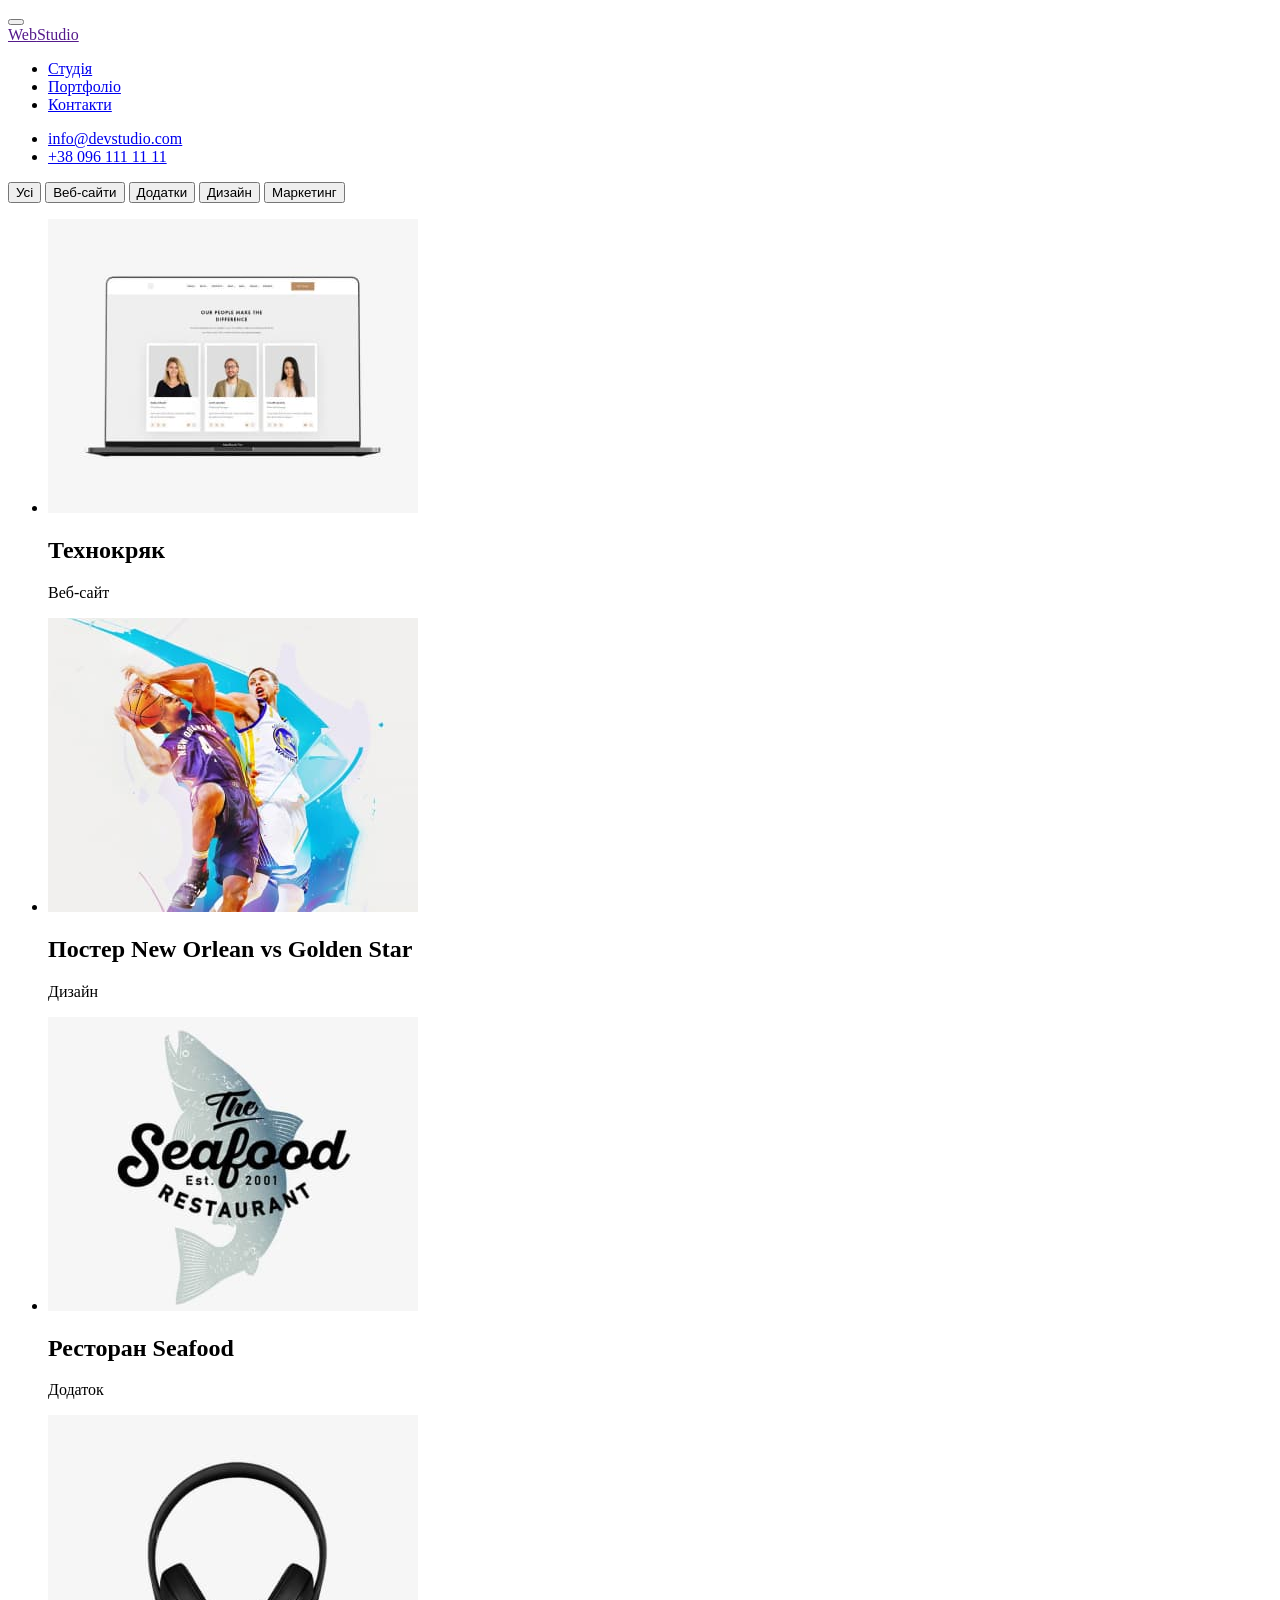
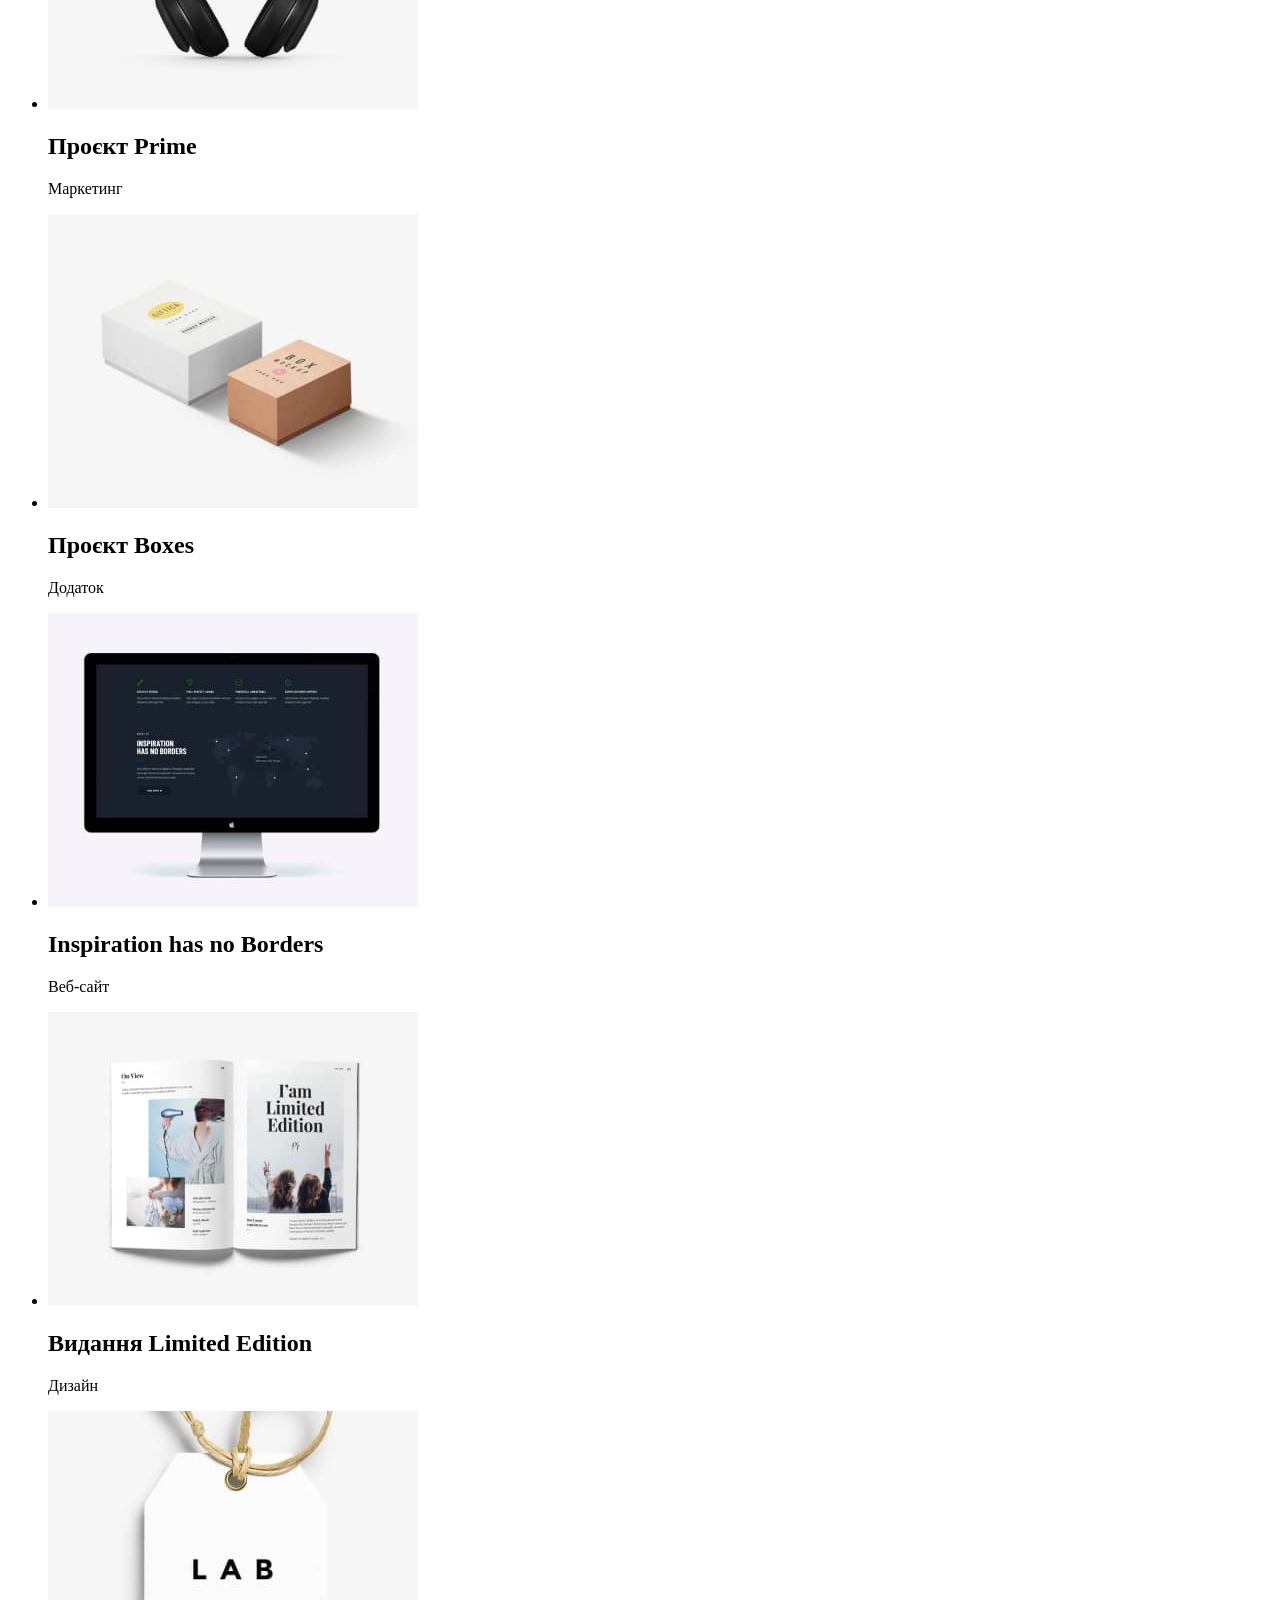
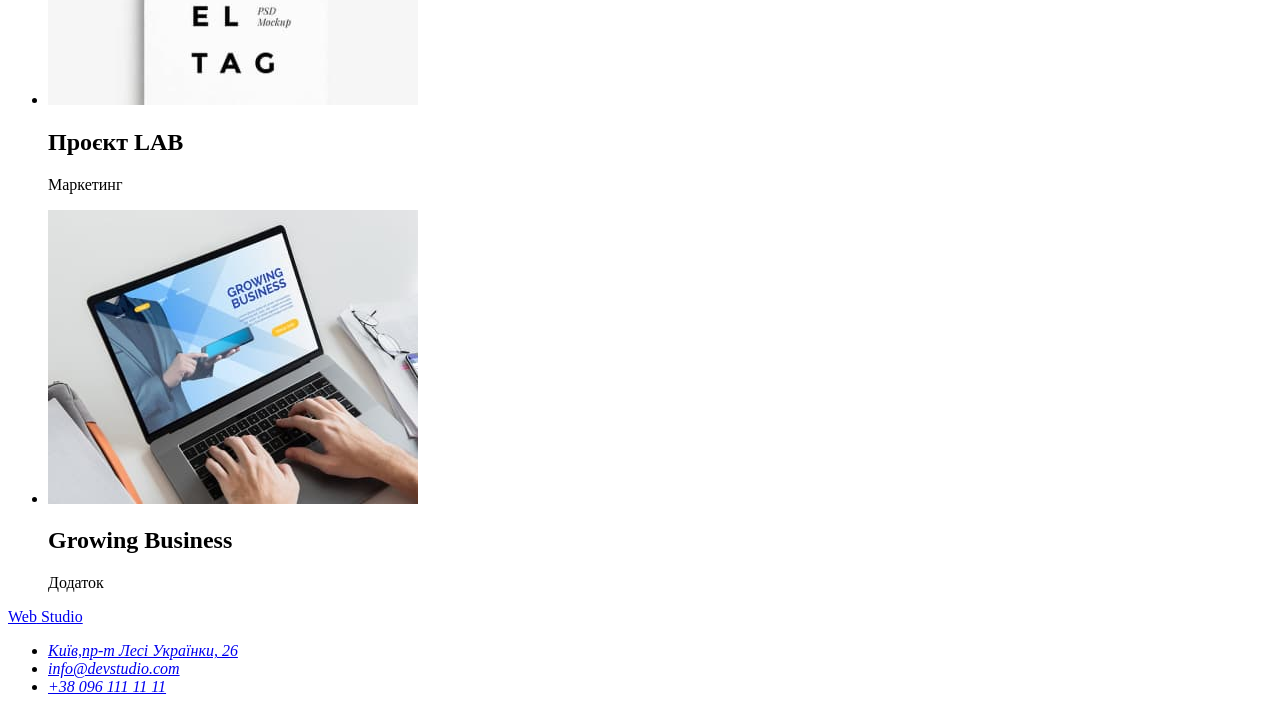
==== portfolio.html @ 77fdbab4 "goit-markup-hw-02" ====
<!DOCTYPE html>
<html lang="uk">
<head>
    <meta charset="UTF-8">
    <meta http-equiv="X-UA-Compatible" content="IE=edge">
    <meta name="viewport" content="width=device-width, initial-scale=1.0">
    <title>portfolio</title>
    <link rel="stylesheet" href="css/styles.css">
    <link rel="stylesheet" href="<style>
@import url('https://fonts.googleapis.com/css2?family=Raleway:wght@700&family=Roboto:wght@400;500;700;900&display=swap');
</style>">
</head>
<button type="button"></button>
<body>
    <header class="page-header">
        <a href="./portfolio.html" class="logo"></a>
    <a href=""><span>Web</span>Studio</a>
    <nav>
        
        <ul class="site-nav">
            <li><a href="#">Студія</a></a></li>
            <li><a href="#">Портфоліо</a></li>
            <li><a href="#">Контакти</a></li>
        </ul>
    </nav>
        <ul class="adress-nav">
            <li><a href="mailto:info@devstudio.com"><span>info@devstudio.com</span></a></li>
            <li><a href="tel:+380961111111">+38 096 111 11 11</a></li>
        </ul>
        </header>
    <main>
        <section>
            <button type="button">Усі</button>
            <button type="button">Веб-сайти</button>
            <button type="button">Додатки</button>
            <button type="button">Дизайн</button>
            <button type="button">Маркетинг</button>
        </section>
        <section>
        <ul>
            <li>
                <img src="./images/texnokryak.jpg" alt="технокряк" width="370">
                    <h2>Технокряк</h2>
                    <p>Веб-сайт</p>
            </li>
            <li>
                <img src="./images/losterNO.jpg" alt="постерНьюОрлеан" width="370">
                    <h2>Постер New Orlean vs Golden Star</h2>
                    <p>Дизайн</p>
            </li>
            <li>
                <img src="./images/restoranseyfood.jpg" alt="ресторанФастфуд" width="370">
                <h2>Ресторан Seafood</h2>
                <p>Додаток</p>
            </li>
            <li>
                <img src="./images/proectPrime (1).jpg" alt="фотонаушников" width="370">
                <h2>Проєкт Prime</h2>
                <p>Маркетинг</p>
            </li>
            <li><img src="./images/proektBoxes (1).jpg" alt="фотокоробок" width="370">
                <h2>Проєкт Boxes</h2>
                <p>Додаток</p>
            </li>
            <li><img src="./images/InspirationhasnoBorders (1).jpg" alt="фотоДисплея" width="370">
                <h2>Inspiration has no Borders</h2>
                <p>Веб-сайт</p>
            </li>
            <li><img src="./images/LimitedEdition (1).jpg" alt="фотоКниги" width="370">
                <h2>Видання Limited Edition</h2>
                <p>Дизайн</p>
            </li>
            <li><img src="./images/proektLAB (1).jpg" alt="фотоЕтикетки" width="370">
                <h2>Проєкт LAB</h2>
                <p>Маркетинг</p>
            </li>
            <li><img src="./images/GrowingBusiness (1).jpg" alt="фотоНоутбука" width="370">
                <h2>Growing Business</h2>
                <p>Додаток</p>
            </li>
        </ul>
        </section>
    </main>
        <footer>
            <section>
                <a href="#"><span>Web</span> Studio</a>
                <address>
                <ul>
                    <li><a href="https://www.bing.com/maps?q=%D0%9A%D0%B8%D1%97%D0%B2%2C+%D0%BF%D1%80-%D1%82+%D0%9B%D0%B5%D1%81%D1%96+%D0%A3%D0%BA%D1%80%D0%B0%D1%97%D0%BD%D0%BA%D0%B8%2C+26&cvid=209bbae0362e4eb49f2a902f4964c009&aqs=edge..69i57j0l8.1367j0j1&pglt=2211&FORM=ANNTA1&PC=U531" target="_blank" rel="noreferrer noopener">Київ,пр-т Лесі Українки, 26</a></li>
                    <li><a href="mailto:info@devstudio.com">info@devstudio.com</a></li>
                    <li><a href="tel:+380961111111">+38 096 111 11 11</a></li>
                </ul>
                </address>
            </section>
        </footer>
</body>
</html>
---- css/styles.css ----
body {
background-color: FFFFFF;
}
font-family: 'Roboto';
font-style: normal;
font-weight: 500;
font-size: 14px;
line-height: 16px;
letter-spacing: 0.02em;
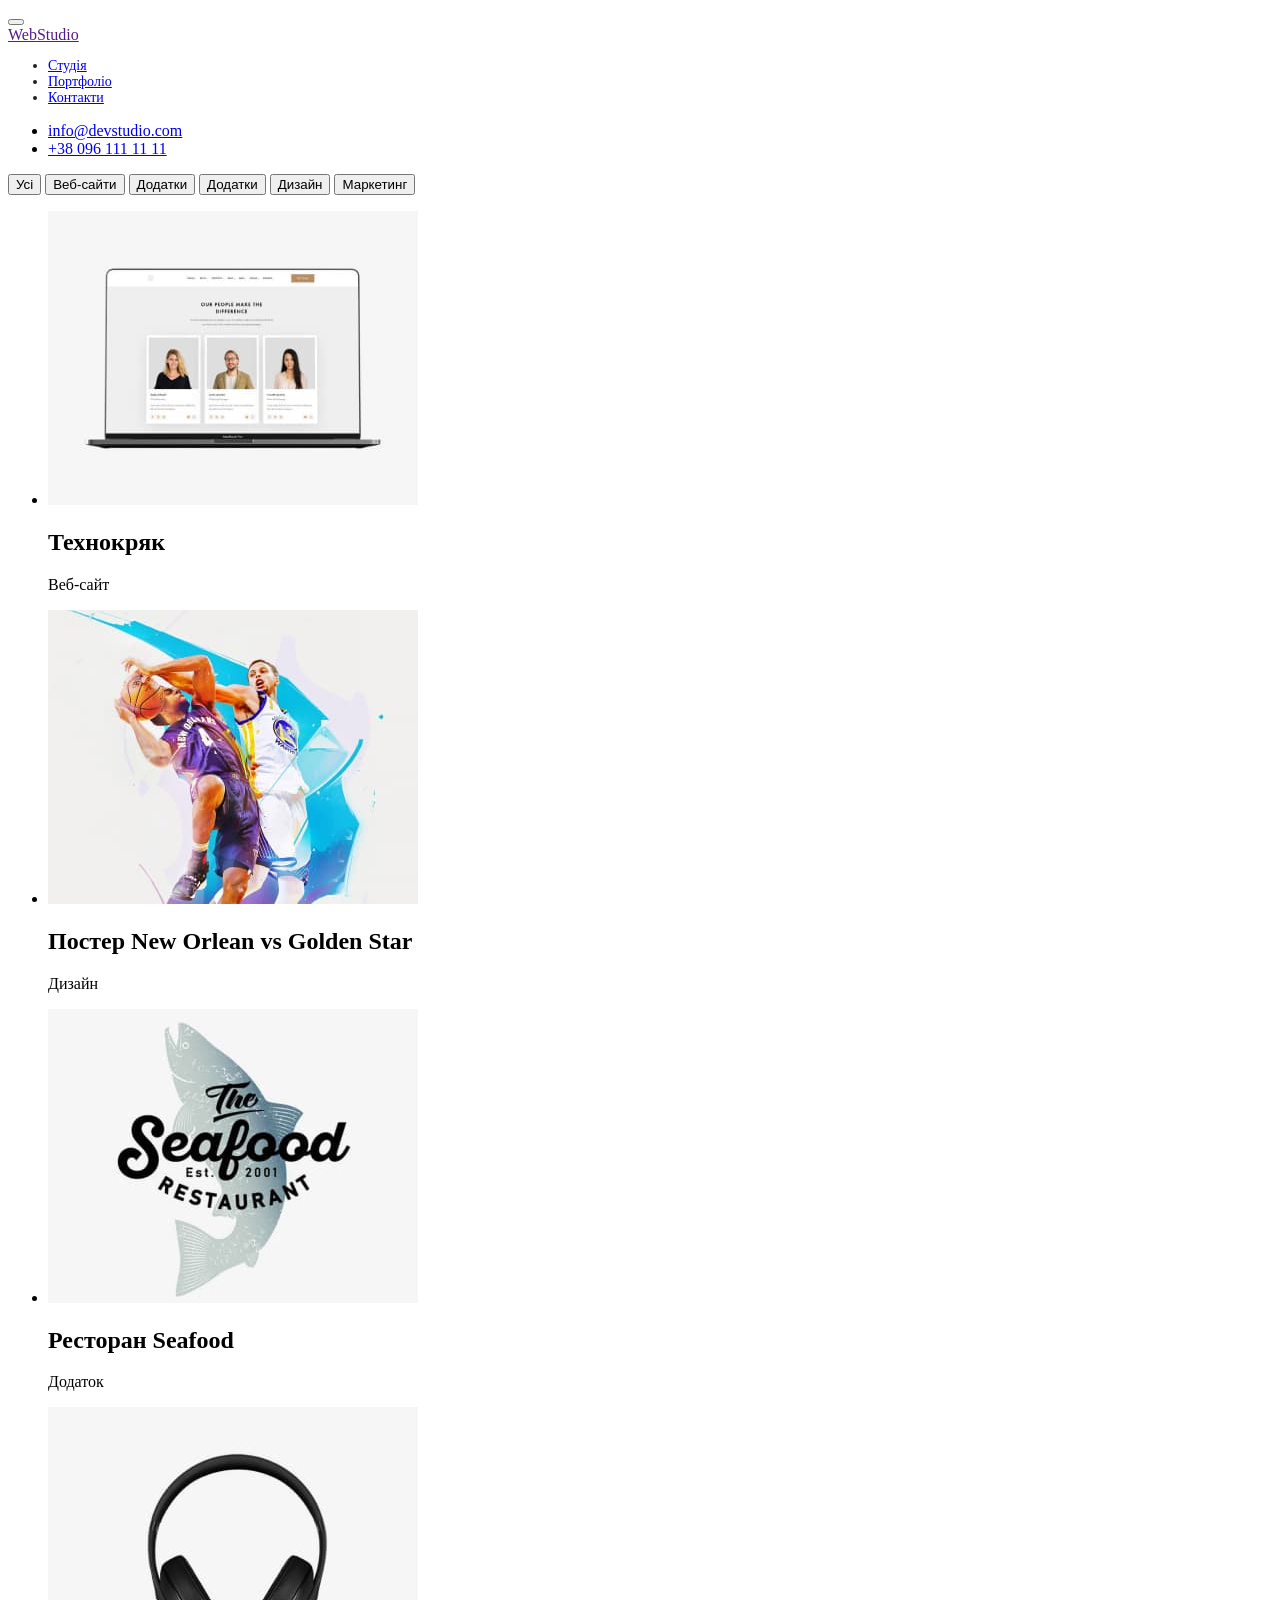
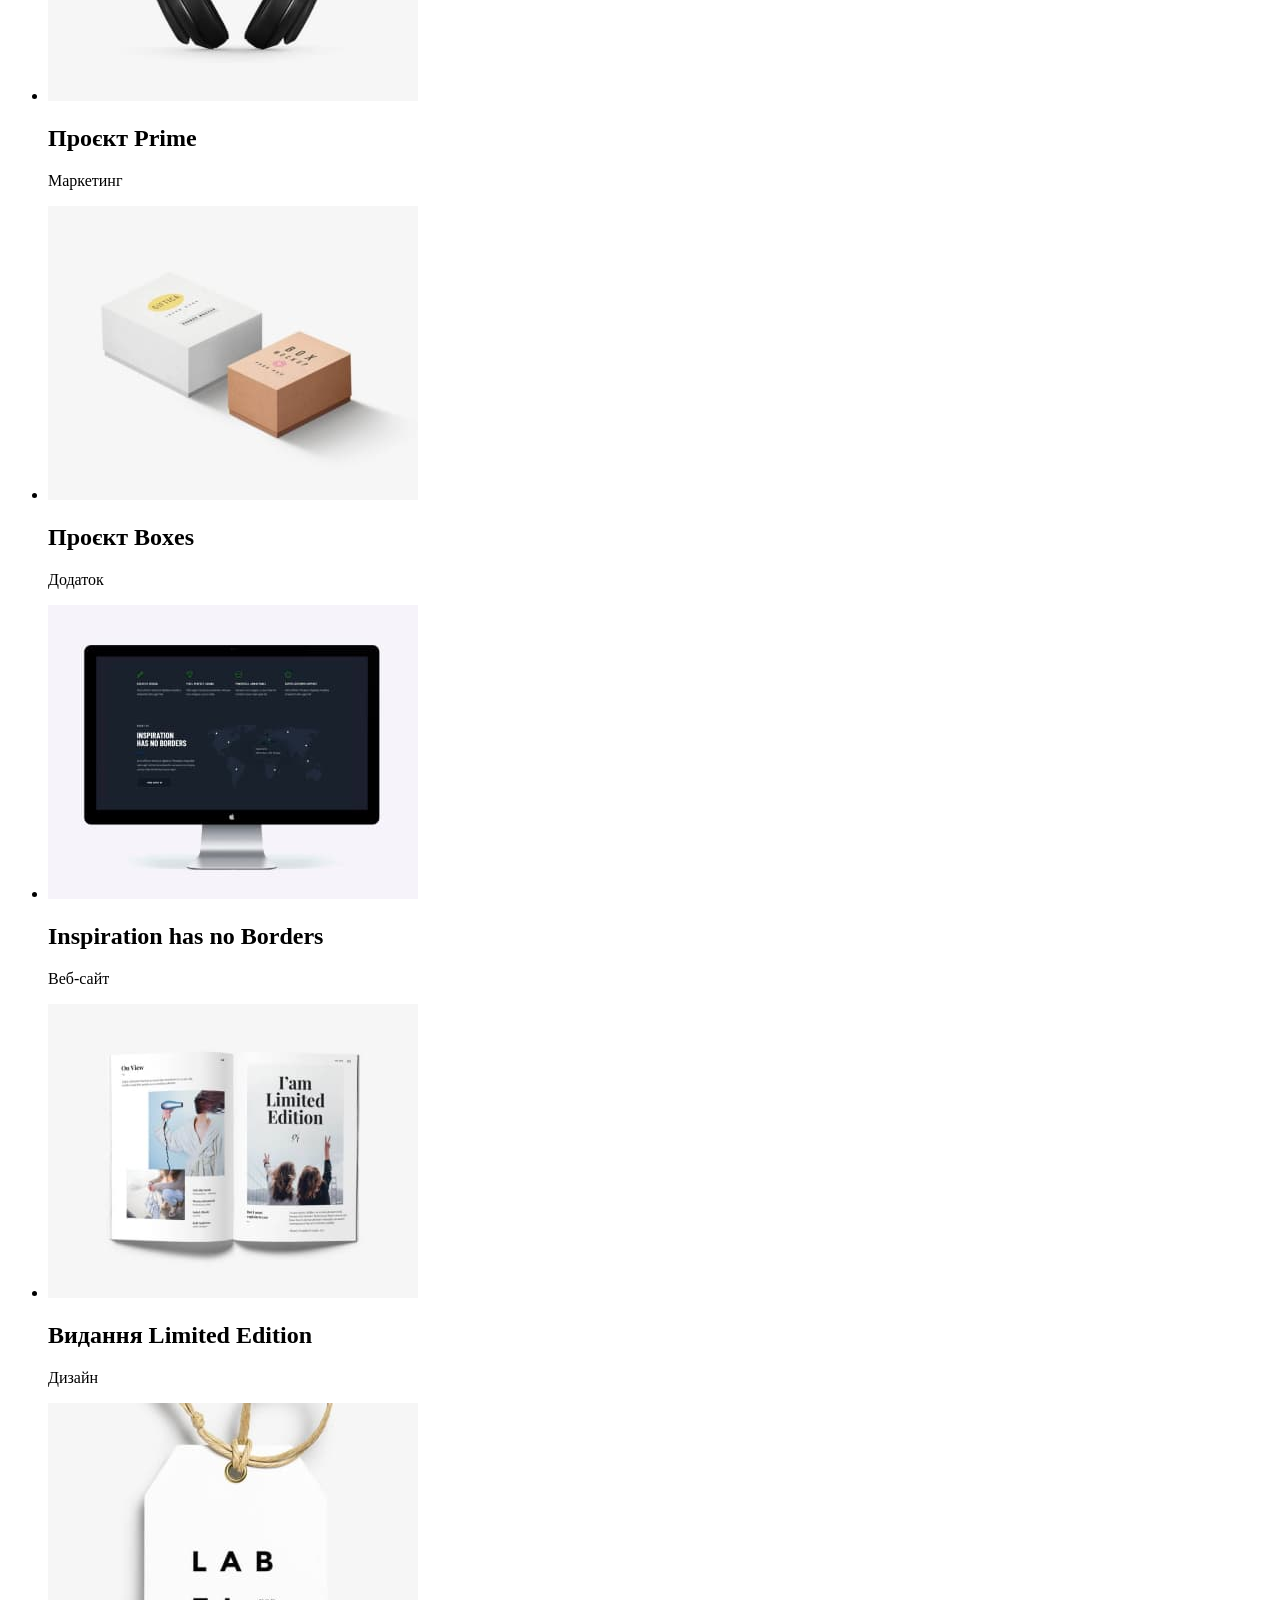
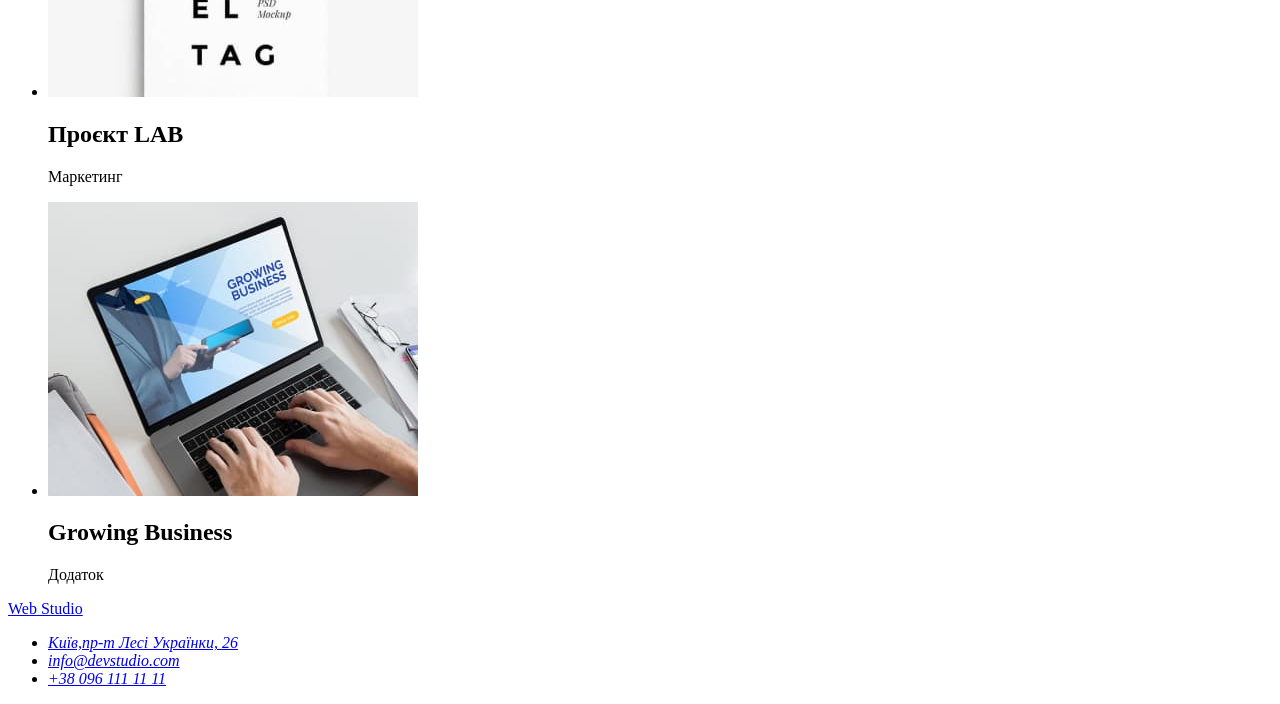
==== commit f5575313: "goit-markup-hw-02" ====
--- a/portfolio.html
+++ b/portfolio.html
@@ -12,29 +12,30 @@
 </head>
 <button type="button"></button>
 <body>
-    <header class="page-header">
+    <header>
         <a href="./portfolio.html" class="logo"></a>
     <a href=""><span>Web</span>Studio</a>
     <nav>
         
         <ul class="site-nav">
-            <li><a href="#">Студія</a></a></li>
+            <li><a href="#" class="hover">Студія</a></a></li>
             <li><a href="#">Портфоліо</a></li>
             <li><a href="#">Контакти</a></li>
         </ul>
     </nav>
-        <ul class="adress-nav">
+        <ul class="adress-link">
             <li><a href="mailto:info@devstudio.com"><span>info@devstudio.com</span></a></li>
             <li><a href="tel:+380961111111">+38 096 111 11 11</a></li>
         </ul>
         </header>
     <main>
         <section>
-            <button type="button">Усі</button>
-            <button type="button">Веб-сайти</button>
-            <button type="button">Додатки</button>
-            <button type="button">Дизайн</button>
-            <button type="button">Маркетинг</button>
+            <button type="button" class="link">Усі</button>
+            <button type="button" class="link">Веб-сайти</button>
+            <button type="button" class="link">Додатки</button>
+            <button type="button" class="link">Додатки</button>
+            <button type="button" class="link">Дизайн</button>
+            <button type="button" class="link">Маркетинг</button>
         </section>
         <section>
         <ul>
--- a/css/styles.css
+++ b/css/styles.css
@@ -1,9 +1,44 @@
-body {
-background-color: FFFFFF;
+.body {
+color: #212121;
+font-size: 14px;
+font-family: 'Roboto';
 }
-font-family: 'Roboto';
-font-style: normal;
+
+.site-nav {
 font-weight: 500;
 font-size: 14px;
 line-height: 16px;
-letter-spacing: 0.02em;+color: #212121;
+}
+.site-nav:hover {
+color: #2196F3;
+}
+.site-nav:focus {
+    
+}
+
+.adress-link .link {
+font-weight: 500;
+font-size: 14px;
+line-height: 16px;
+color: #757575;
+}
+.adress-link .link:hover {
+color: #2196F3;
+}
+.title {
+font-size: 44px;
+line-height: 60px;
+color: #FFFFFF;
+background: #2F303A;
+}
+
+.team {
+font-size: 16px;
+line-height: 19px;
+}
+
+.h2 {
+font-size: 36px;
+line-height: 42px;
+}
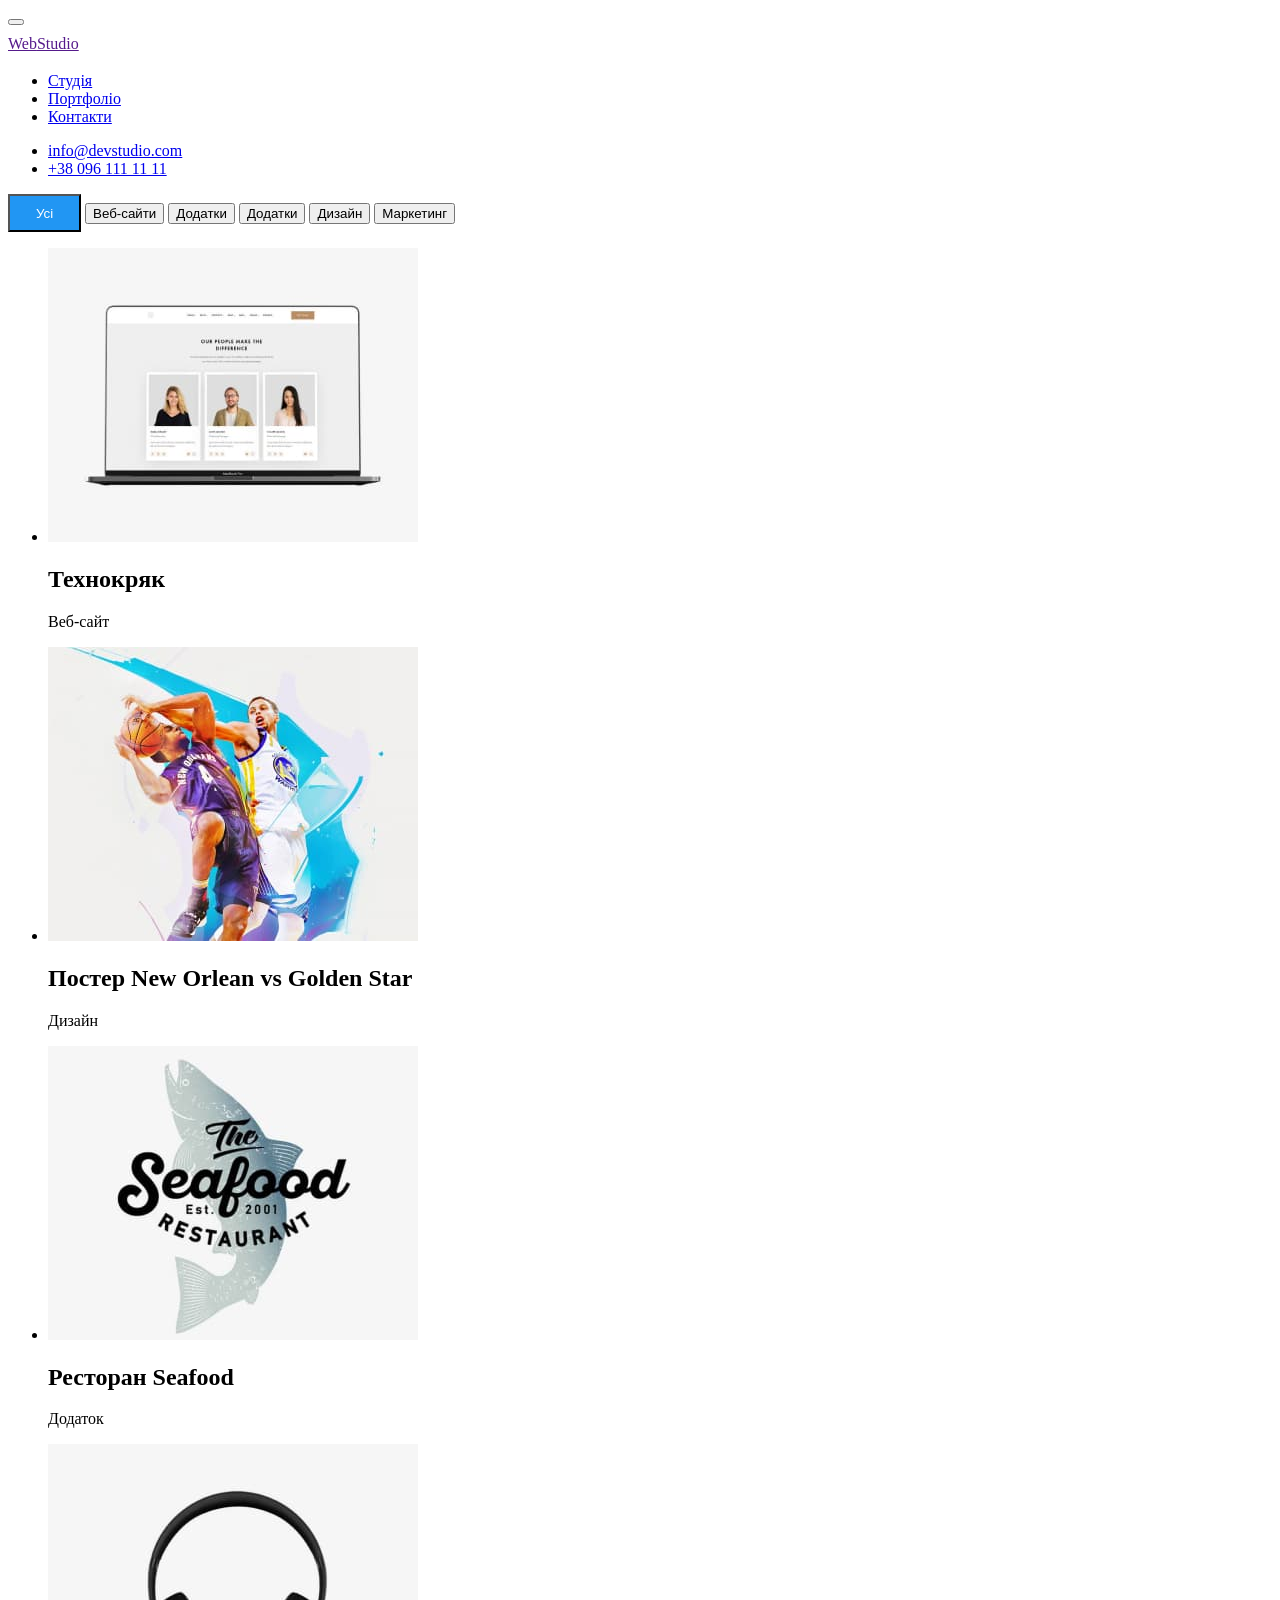
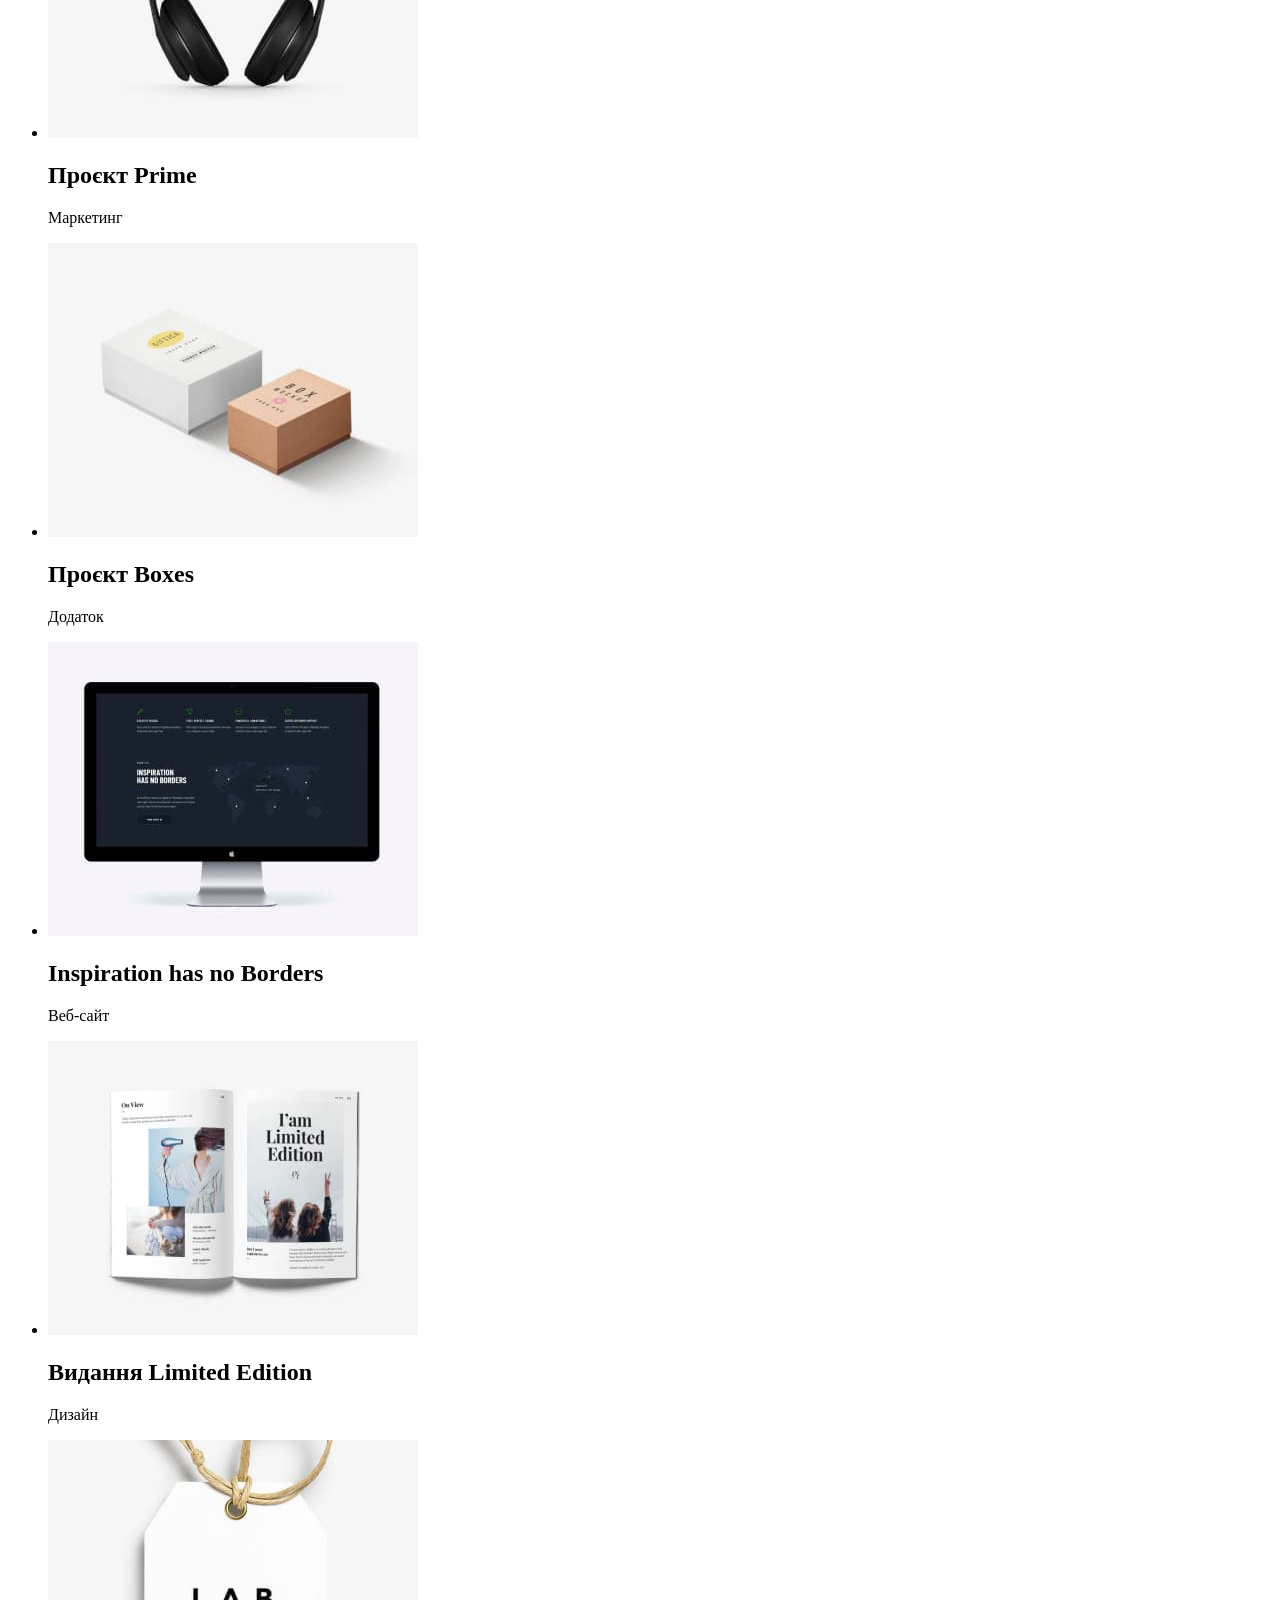
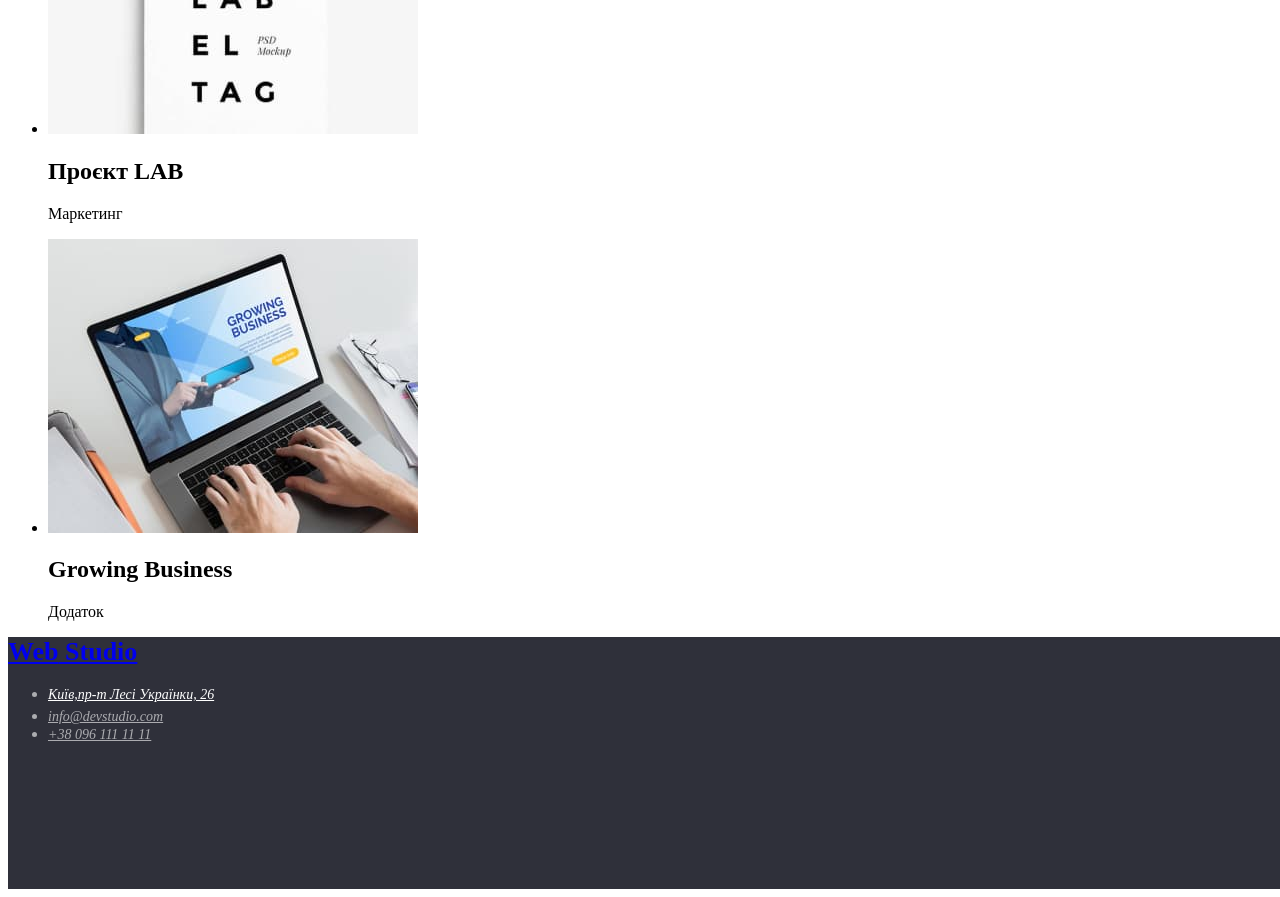
==== commit 91eb2f9d: "goit-markup-hw-02" ====
--- a/portfolio.html
+++ b/portfolio.html
@@ -18,9 +18,9 @@
     <nav>
         
         <ul class="site-nav">
-            <li><a href="#" class="hover">Студія</a></a></li>
-            <li><a href="#">Портфоліо</a></li>
-            <li><a href="#">Контакти</a></li>
+            <li><a class="hover"href="#">Студія</a></a></li>
+            <li><a class="hover" href="#">Портфоліо</a></li>
+            <li><a class="hover" href="#">Контакти</a></li>
         </ul>
     </nav>
         <ul class="adress-link">
@@ -30,7 +30,7 @@
         </header>
     <main>
         <section>
-            <button type="button" class="link">Усі</button>
+            <button type="button" class="button-link">Усі</button>
             <button type="button" class="link">Веб-сайти</button>
             <button type="button" class="link">Додатки</button>
             <button type="button" class="link">Додатки</button>
@@ -82,14 +82,14 @@
         </ul>
         </section>
     </main>
-        <footer>
+        <footer class="footer-nav">
             <section>
-                <a href="#"><span>Web</span> Studio</a>
+                <a class="logo" href="#"><span>Web</span> Studio</a>
                 <address>
-                <ul>
-                    <li><a href="https://www.bing.com/maps?q=%D0%9A%D0%B8%D1%97%D0%B2%2C+%D0%BF%D1%80-%D1%82+%D0%9B%D0%B5%D1%81%D1%96+%D0%A3%D0%BA%D1%80%D0%B0%D1%97%D0%BD%D0%BA%D0%B8%2C+26&cvid=209bbae0362e4eb49f2a902f4964c009&aqs=edge..69i57j0l8.1367j0j1&pglt=2211&FORM=ANNTA1&PC=U531" target="_blank" rel="noreferrer noopener">Київ,пр-т Лесі Українки, 26</a></li>
-                    <li><a href="mailto:info@devstudio.com">info@devstudio.com</a></li>
-                    <li><a href="tel:+380961111111">+38 096 111 11 11</a></li>
+                <ul class="footer-nav-link">
+                    <li><a class="footer-nav-adress" href="https://www.bing.com/maps?q=%D0%9A%D0%B8%D1%97%D0%B2%2C+%D0%BF%D1%80-%D1%82+%D0%9B%D0%B5%D1%81%D1%96+%D0%A3%D0%BA%D1%80%D0%B0%D1%97%D0%BD%D0%BA%D0%B8%2C+26&cvid=209bbae0362e4eb49f2a902f4964c009&aqs=edge..69i57j0l8.1367j0j1&pglt=2211&FORM=ANNTA1&PC=U531" target="_blank" rel="noreferrer noopener">Київ,пр-т Лесі Українки, 26</a></li>
+                    <li><a class="footer-nav-mail" href="mailto:info@devstudio.com">info@devstudio.com</a></li>
+                    <li><a class="footer-nav-tel" href="tel:+380961111111">+38 096 111 11 11</a></li>
                 </ul>
                 </address>
             </section>
--- a/css/styles.css
+++ b/css/styles.css
@@ -3,6 +3,17 @@
 font-size: 14px;
 font-family: 'Roboto';
 }
+
+.logo {
+font-weight: 700;
+font-size: 26px;
+color:#FFFFFF
+color: #2196F3;
+}
+.page-header {
+    
+}
+]
 
 .site-nav {
 font-weight: 500;
@@ -33,6 +44,19 @@
 background: #2F303A;
 }
 
+.title-button {
+width: 216px;
+height: 50px;
+color: #FFFFFF;
+background: #2196F3;
+}
+.button-link {
+width: 73px;
+height: 38px;
+color: #FFFFFF;
+background: #2196F3;
+}
+
 .team {
 font-size: 16px;
 line-height: 19px;
@@ -41,4 +65,35 @@
 .h2 {
 font-size: 36px;
 line-height: 42px;
+}
+
+.h3 {
+font-weight: 700;
+font-size: 14px;
+color: #212121;
+}
+
+.footer-nav {
+width: 1600px;
+height: 252px;
+color: #FFFFFF;
+color: rgba(255, 255, 255, 0.6);
+background: #2F303A;
+}
+.footer-nav-tel{
+font-weight: 400;
+font-size: 14px;
+color: rgba(255, 255, 255, 0.6);
+}
+.footer-nav-mail {
+font-weight: 400;
+font-size: 14px;
+color: rgba(255, 255, 255, 0.6);
+}
+
+.footer-nav-adress {
+font-weight: 400;
+font-size: 14px;
+line-height: 24px;
+color: #FFFFFF;
 }
